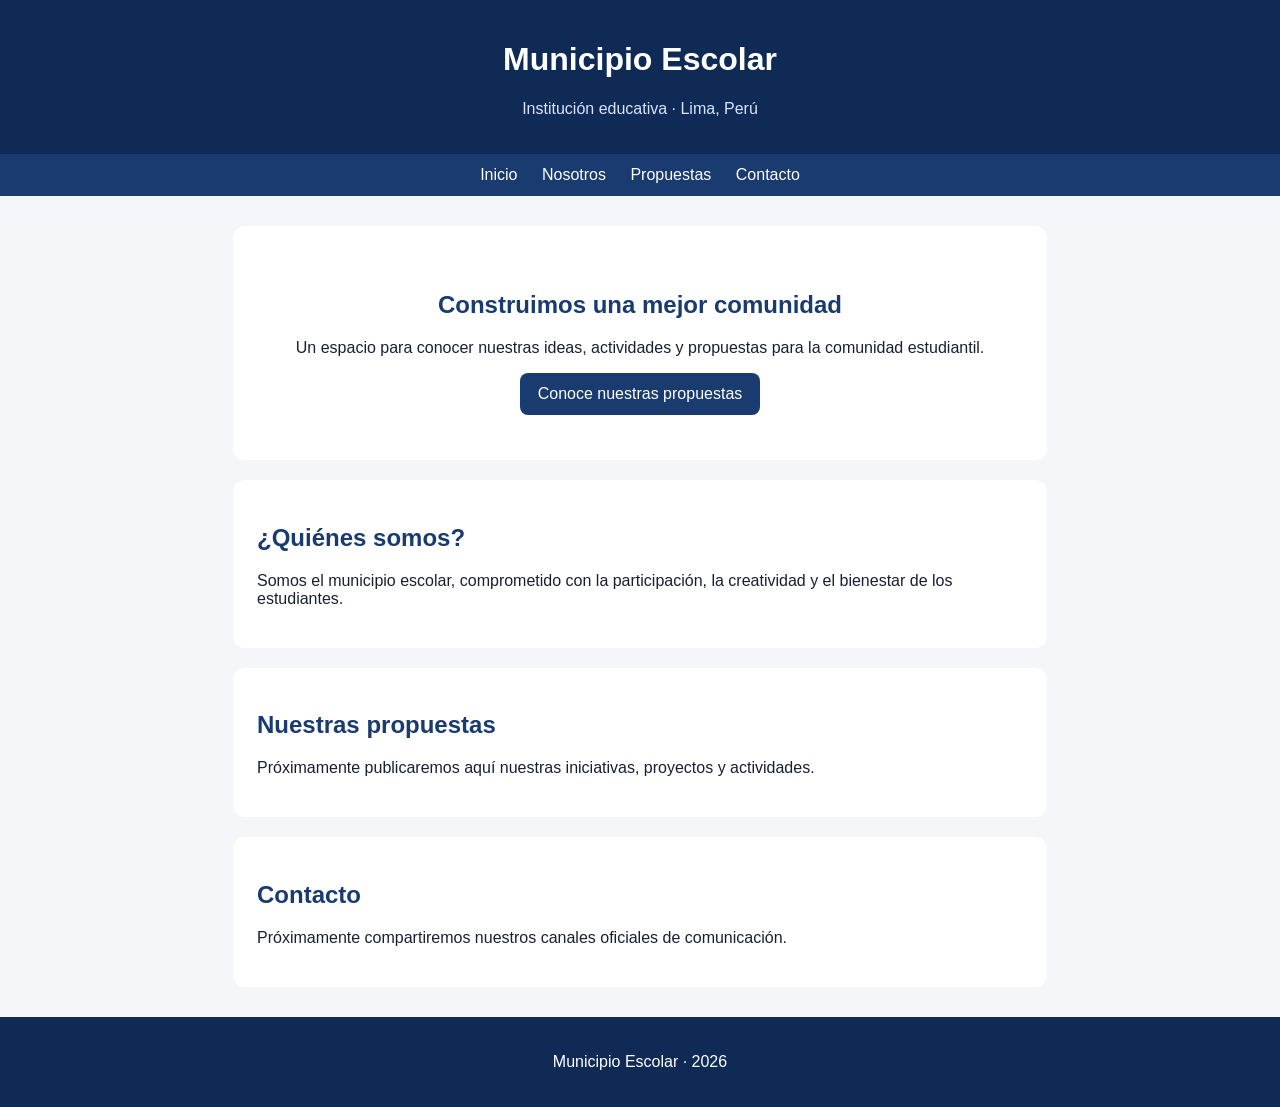
==== index.html @ c8007343 "Crear index.html" ====
<!DOCTYPE html>
<html lang="es">
<head>
  <meta charset="UTF-8">
  <meta name="viewport" content="width=device-width, initial-scale=1.0">
  <meta name="description" content="Página oficial del municipio escolar">
  <title>Municipio Escolar</title>

  <style>
    * {
      box-sizing: border-box;
    }

    body {
      margin: 0;
      font-family: Arial, sans-serif;
      background: #f4f6fa;
      color: #172033;
    }

    header {
      background: #102a56;
      color: white;
      padding: 20px;
      text-align: center;
    }

    header p {
      color: #d9e5ff;
    }

    nav {
      background: #193b70;
      padding: 12px;
      text-align: center;
    }

    nav a {
      color: white;
      text-decoration: none;
      margin: 0 10px;
    }

    main {
      max-width: 850px;
      margin: 30px auto;
      padding: 0 18px;
    }

    section {
      background: white;
      padding: 24px;
      margin-bottom: 20px;
      border-radius: 12px;
    }

    h2 {
      color: #193b70;
    }

    .hero {
      text-align: center;
      padding: 45px 24px;
    }

    .button {
      display: inline-block;
      background: #193b70;
      color: white;
      padding: 12px 18px;
      border-radius: 8px;
      text-decoration: none;
    }

    footer {
      background: #102a56;
      color: white;
      text-align: center;
      padding: 20px;
    }
  </style>
</head>

<body>
  <header>
    <h1>Municipio Escolar</h1>
    <p>Institución educativa · Lima, Perú</p>
  </header>

  <nav>
    <a href="#inicio">Inicio</a>
    <a href="#nosotros">Nosotros</a>
    <a href="#propuestas">Propuestas</a>
    <a href="#contacto">Contacto</a>
  </nav>

  <main>
    <section id="inicio" class="hero">
      <h2>Construimos una mejor comunidad</h2>
      <p>
        Un espacio para conocer nuestras ideas,
        actividades y propuestas para la comunidad estudiantil.
      </p>
      <a class="button" href="#propuestas">
        Conoce nuestras propuestas
      </a>
    </section>

    <section id="nosotros">
      <h2>¿Quiénes somos?</h2>
      <p>
        Somos el municipio escolar, comprometido con la participación,
        la creatividad y el bienestar de los estudiantes.
      </p>
    </section>

    <section id="propuestas">
      <h2>Nuestras propuestas</h2>
      <p>
        Próximamente publicaremos aquí nuestras iniciativas,
        proyectos y actividades.
      </p>
    </section>

    <section id="contacto">
      <h2>Contacto</h2>
      <p>
        Próximamente compartiremos nuestros canales oficiales
        de comunicación.
      </p>
    </section>
  </main>

  <footer>
    <p>Municipio Escolar · 2026</p>
  </footer>
</body>
</html>
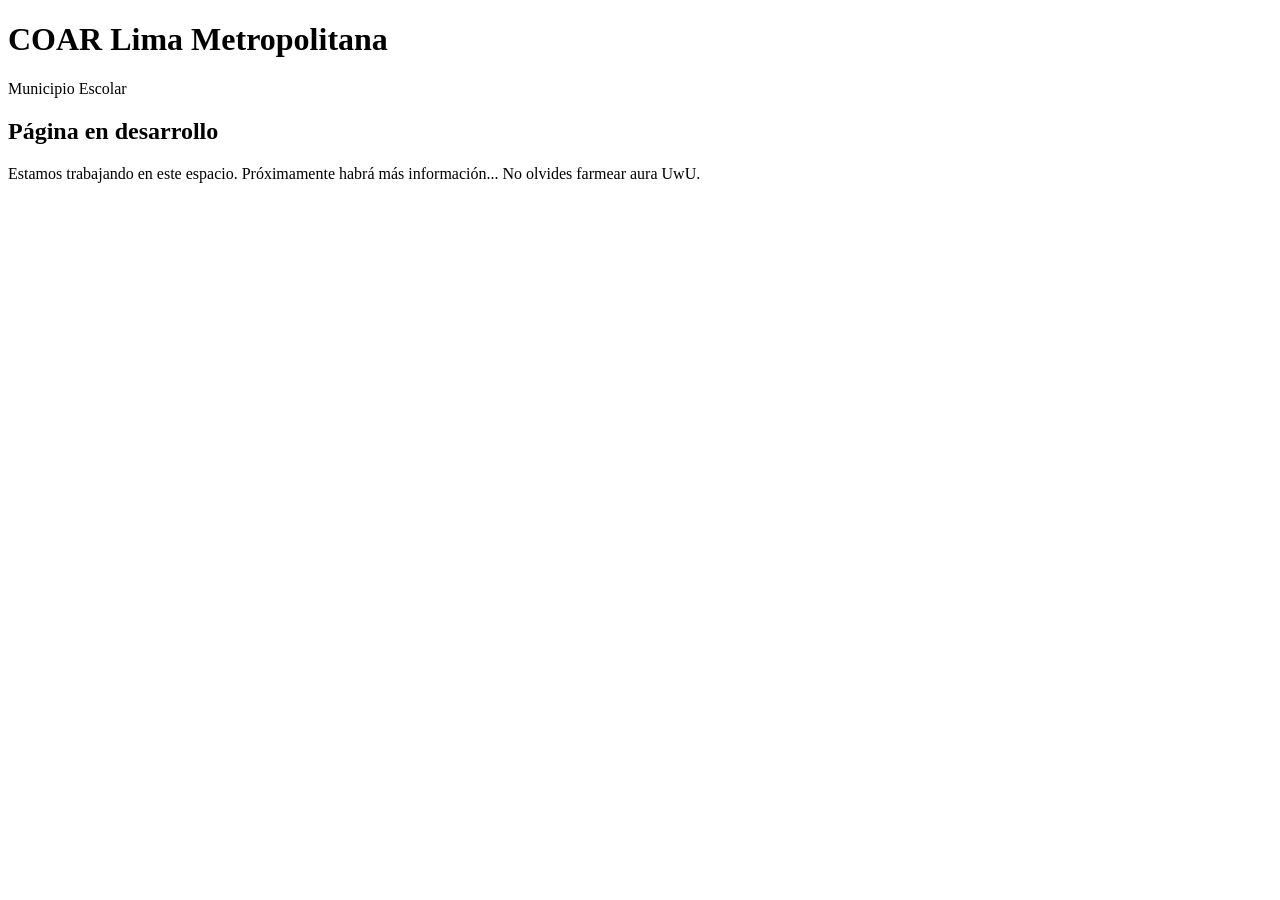
==== commit 9593e233: "Update index.html" ====
--- a/index.html
+++ b/index.html
@@ -2,138 +2,19 @@
 <!DOCTYPE html>
 <html lang="es">
 <head>
-  <meta charset="UTF-8">
-  <meta name="viewport" content="width=device-width, initial-scale=1.0">
-  <meta name="description" content="Página oficial del municipio escolar">
-  <title>Municipio Escolar</title>
+    <meta charset="UTF-8">
+    <meta name="viewport" content="width=device-width, initial-scale=1.0">
+    <title>Municipio Escolar | COAR Lima</title>
+</head>
+<body>
+    <header>
+        <h1>COAR Lima Metropolitana</h1>
+        <p>Municipio Escolar</p>
+    </header>
 
-  <style>
-    * {
-      box-sizing: border-box;
-    }
-
-    body {
-      margin: 0;
-      font-family: Arial, sans-serif;
-      background: #f4f6fa;
-      color: #172033;
-    }
-
-    header {
-      background: #102a56;
-      color: white;
-      padding: 20px;
-      text-align: center;
-    }
-
-    header p {
-      color: #d9e5ff;
-    }
-
-    nav {
-      background: #193b70;
-      padding: 12px;
-      text-align: center;
-    }
-
-    nav a {
-      color: white;
-      text-decoration: none;
-      margin: 0 10px;
-    }
-
-    main {
-      max-width: 850px;
-      margin: 30px auto;
-      padding: 0 18px;
-    }
-
-    section {
-      background: white;
-      padding: 24px;
-      margin-bottom: 20px;
-      border-radius: 12px;
-    }
-
-    h2 {
-      color: #193b70;
-    }
-
-    .hero {
-      text-align: center;
-      padding: 45px 24px;
-    }
-
-    .button {
-      display: inline-block;
-      background: #193b70;
-      color: white;
-      padding: 12px 18px;
-      border-radius: 8px;
-      text-decoration: none;
-    }
-
-    footer {
-      background: #102a56;
-      color: white;
-      text-align: center;
-      padding: 20px;
-    }
-  </style>
-</head>
-
-<body>
-  <header>
-    <h1>Municipio Escolar</h1>
-    <p>Institución educativa · Lima, Perú</p>
-  </header>
-
-  <nav>
-    <a href="#inicio">Inicio</a>
-    <a href="#nosotros">Nosotros</a>
-    <a href="#propuestas">Propuestas</a>
-    <a href="#contacto">Contacto</a>
-  </nav>
-
-  <main>
-    <section id="inicio" class="hero">
-      <h2>Construimos una mejor comunidad</h2>
-      <p>
-        Un espacio para conocer nuestras ideas,
-        actividades y propuestas para la comunidad estudiantil.
-      </p>
-      <a class="button" href="#propuestas">
-        Conoce nuestras propuestas
-      </a>
-    </section>
-
-    <section id="nosotros">
-      <h2>¿Quiénes somos?</h2>
-      <p>
-        Somos el municipio escolar, comprometido con la participación,
-        la creatividad y el bienestar de los estudiantes.
-      </p>
-    </section>
-
-    <section id="propuestas">
-      <h2>Nuestras propuestas</h2>
-      <p>
-        Próximamente publicaremos aquí nuestras iniciativas,
-        proyectos y actividades.
-      </p>
-    </section>
-
-    <section id="contacto">
-      <h2>Contacto</h2>
-      <p>
-        Próximamente compartiremos nuestros canales oficiales
-        de comunicación.
-      </p>
-    </section>
-  </main>
-
-  <footer>
-    <p>Municipio Escolar · 2026</p>
-  </footer>
+    <main>
+        <h2>Página en desarrollo</h2>
+        <p>Estamos trabajando en este espacio. Próximamente habrá más información... No olvides farmear aura UwU.</p>
+    </main>
 </body>
-</html>+</html>
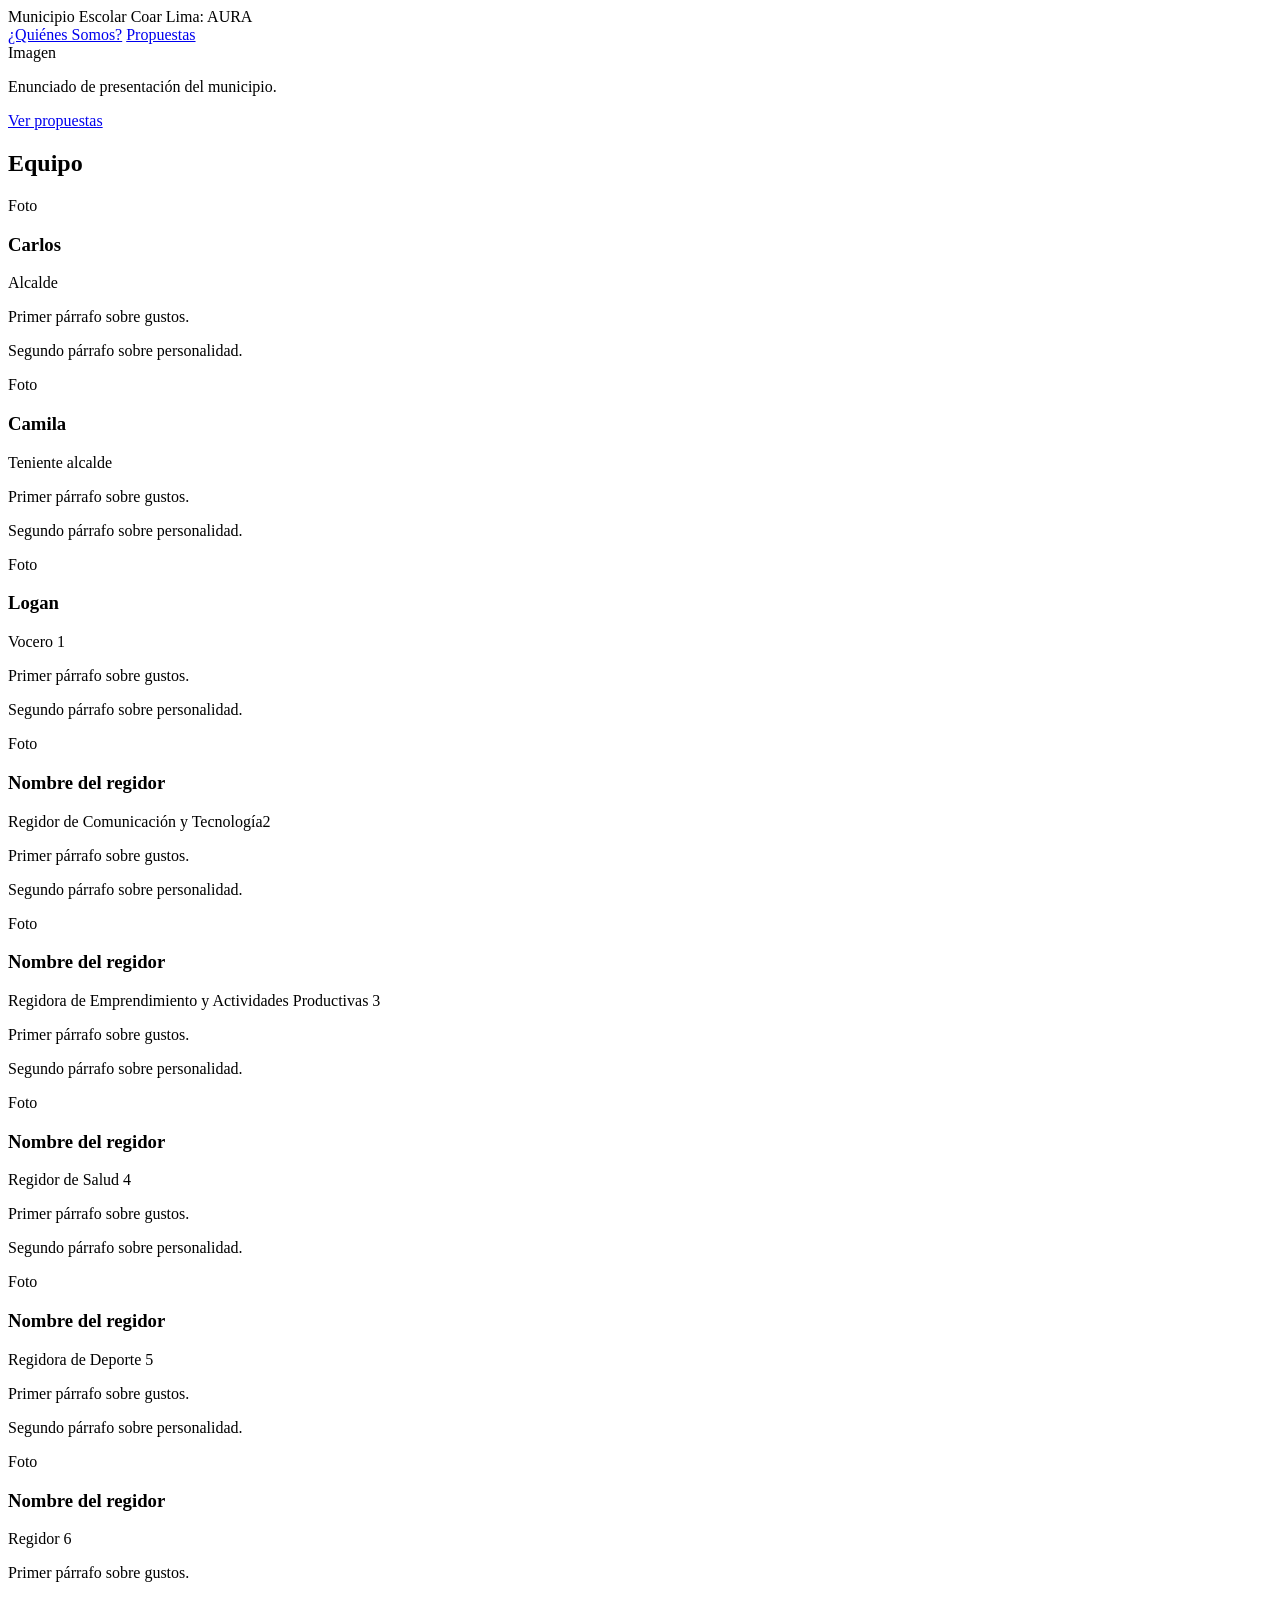
==== commit f39682a5: "Update index.html" ====
--- a/index.html
+++ b/index.html
@@ -1,20 +1,134 @@
-
 <!DOCTYPE html>
 <html lang="es">
 <head>
-    <meta charset="UTF-8">
-    <meta name="viewport" content="width=device-width, initial-scale=1.0">
-    <title>Municipio Escolar | COAR Lima</title>
+<meta charset="UTF-8">
+<meta name="viewport" content="width=device-width, initial-scale=1">
+<title>Municipio Escolar</title>
+<link rel="preconnect" href="https://fonts.googleapis.com">
+<link rel="preconnect" href="https://fonts.gstatic.com" crossorigin>
+<link href="https://fonts.googleapis.com/css2?family=Archivo:wght@500;600&family=Newsreader:opsz,wght@6..72,400;6..72,600;6..72,700&display=swap" rel="stylesheet">
+<link rel="stylesheet" href="styles.css">
 </head>
 <body>
-    <header>
-        <h1>COAR Lima Metropolitana</h1>
-        <p>Municipio Escolar</p>
-    </header>
 
-    <main>
-        <h2>Página en desarrollo</h2>
-        <p>Estamos trabajando en este espacio. Próximamente habrá más información... No olvides farmear aura UwU.</p>
-    </main>
+  <header class="menu">
+    <span class="nombre">Municipio Escolar Coar Lima: AURA</span>
+    <nav>
+      <a href="#equipo">¿Quiénes Somos?</a>
+      <a href="propuestas.html">Propuestas</a>
+    </nav>
+  </header>
+
+  <main>
+
+    <!-- ===================== PRESENTACIÓN ===================== -->
+    <!--
+      PARA AGREGAR UNA FOTO: reemplaza todo el <div class="foto">...</div> por:
+      <div class="foto"><img src="fotos/municipio.jpg" alt="Descripción de la imagen"></div>
+    -->
+    <section class="presentacion">
+      <div class="contenedor">
+        <div class="foto revela">Imagen</div>
+        <p class="enunciado revela">Enunciado de presentación del municipio.</p>
+        <a class="boton revela" href="propuestas.html">Ver propuestas</a>
+      </div>
+    </section>
+
+    <!-- ===================== EQUIPO ===================== -->
+    <!--
+      La foto alterna sola entre izquierda y derecha según el orden de los bloques.
+      Si agregas o quitas un integrante, copia o borra el bloque <article> completo.
+      Para poner una foto: <div class="foto"><img src="fotos/alcalde.jpg" alt="Nombre del integrante"></div>
+    -->
+    <section id="equipo">
+      <div class="contenedor">
+        <h2 class="titulo-seccion revela">Equipo</h2>
+
+        <article class="integrante revela">
+          <div class="foto">Foto</div>
+          <div class="datos">
+            <h3>Carlos</h3>
+            <p class="cargo">Alcalde</p>
+            <p>Primer párrafo sobre gustos.</p>
+            <p>Segundo párrafo sobre personalidad.</p>
+          </div>
+        </article>
+
+        <article class="integrante revela">
+          <div class="foto">Foto</div>
+          <div class="datos">
+            <h3>Camila</h3>
+            <p class="cargo">Teniente alcalde</p>
+            <p>Primer párrafo sobre gustos.</p>
+            <p>Segundo párrafo sobre personalidad.</p>
+          </div>
+        </article>
+
+        <article class="integrante revela">
+          <div class="foto">Foto</div>
+          <div class="datos">
+            <h3>Logan</h3>
+            <p class="cargo">Vocero 1</p>
+            <p>Primer párrafo sobre gustos.</p>
+            <p>Segundo párrafo sobre personalidad.</p>
+          </div>
+        </article>
+
+        <article class="integrante revela">
+          <div class="foto">Foto</div>
+          <div class="datos">
+            <h3>Nombre del regidor</h3>
+            <p class="cargo">Regidor de Comunicación y Tecnología2</p>
+            <p>Primer párrafo sobre gustos.</p>
+            <p>Segundo párrafo sobre personalidad.</p>
+          </div>
+        </article>
+
+        <article class="integrante revela">
+          <div class="foto">Foto</div>
+          <div class="datos">
+            <h3>Nombre del regidor</h3>
+            <p class="cargo">Regidora de Emprendimiento y Actividades Productivas 3</p>
+            <p>Primer párrafo sobre gustos.</p>
+            <p>Segundo párrafo sobre personalidad.</p>
+          </div>
+        </article>
+
+        <article class="integrante revela">
+          <div class="foto">Foto</div>
+          <div class="datos">
+            <h3>Nombre del regidor</h3>
+            <p class="cargo">Regidor de Salud 4</p>
+            <p>Primer párrafo sobre gustos.</p>
+            <p>Segundo párrafo sobre personalidad.</p>
+          </div>
+        </article>
+
+        <article class="integrante revela">
+          <div class="foto">Foto</div>
+          <div class="datos">
+            <h3>Nombre del regidor</h3>
+            <p class="cargo">Regidora de Deporte 5</p>
+            <p>Primer párrafo sobre gustos.</p>
+            <p>Segundo párrafo sobre personalidad.</p>
+          </div>
+        </article>
+
+        <article class="integrante revela">
+          <div class="foto">Foto</div>
+          <div class="datos">
+            <h3>Nombre del regidor</h3>
+            <p class="cargo">Regidor 6</p>
+            <p>Primer párrafo sobre gustos.</p>
+            <p>Segundo párrafo sobre personalidad.</p>
+          </div>
+        </article>
+
+      </div>
+    </section>
+
+  </main>
+
+  <script src="script.js"></script>
 </body>
 </html>
